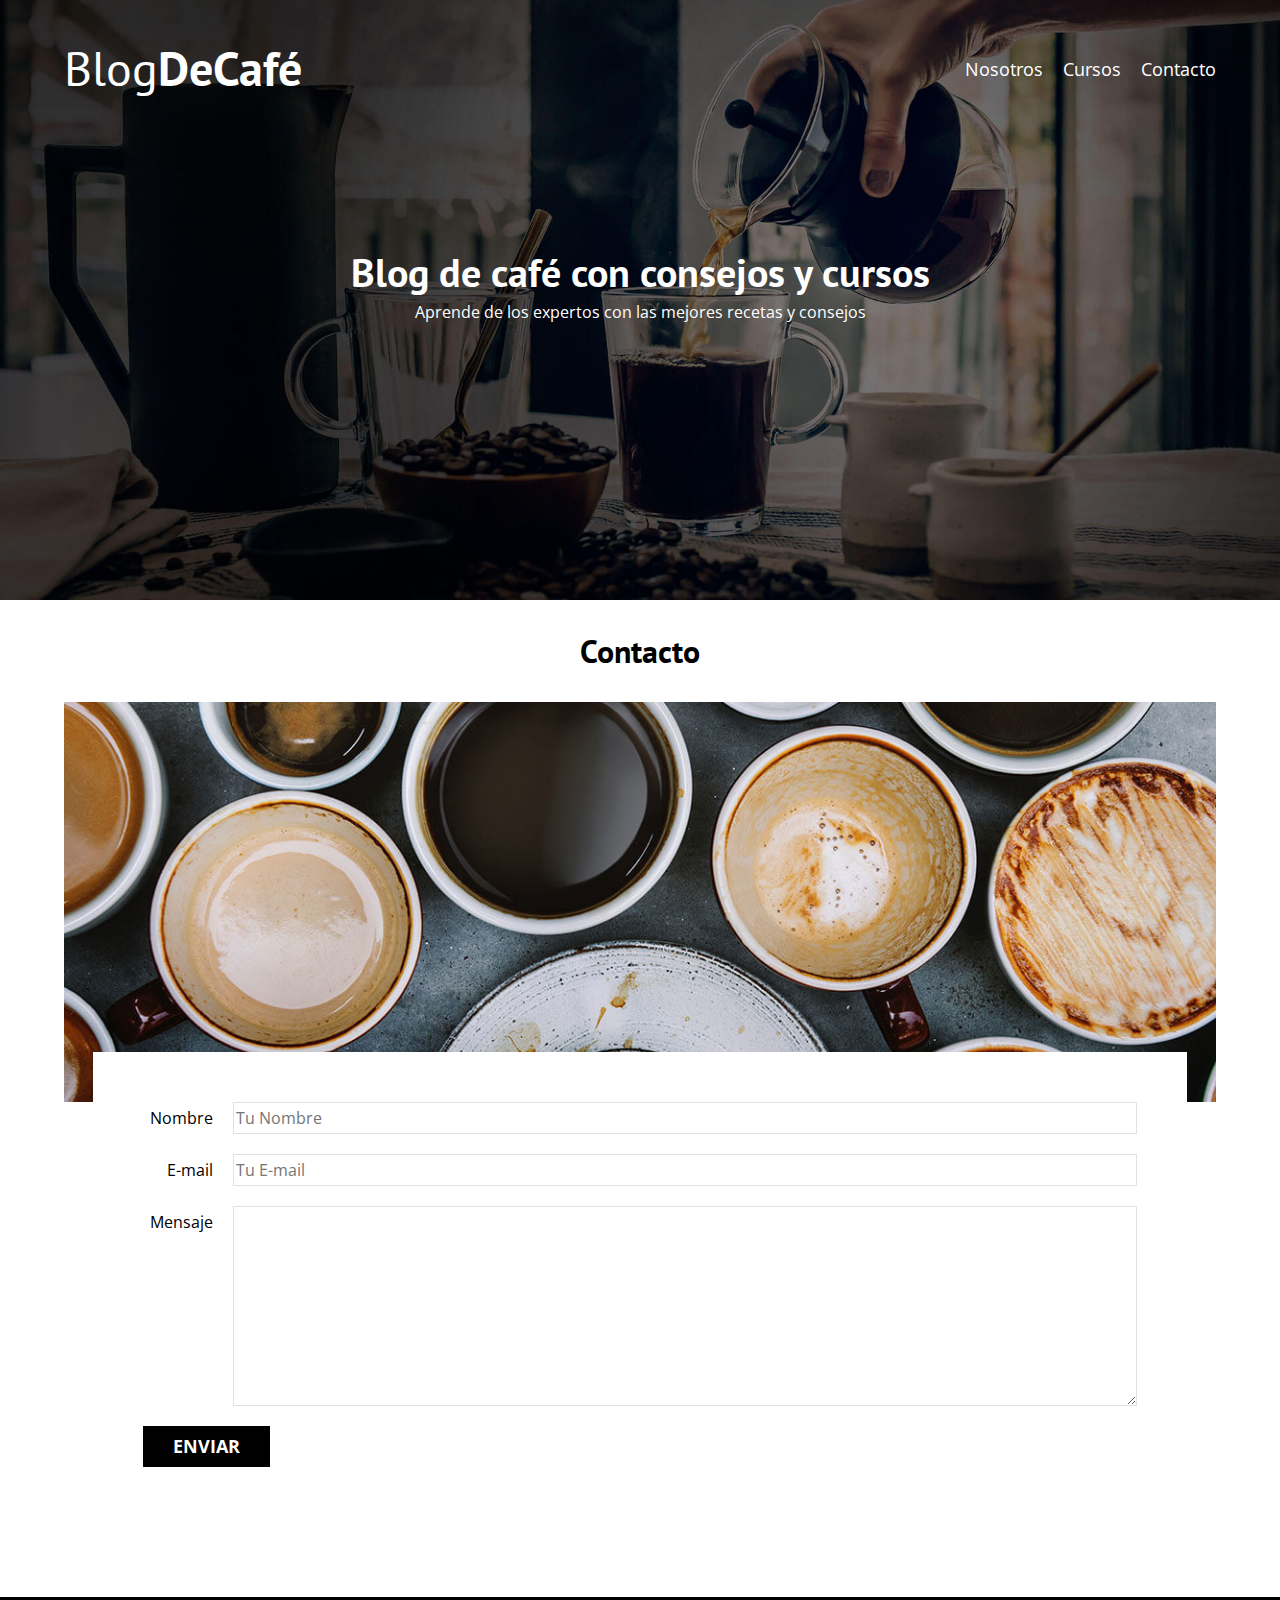
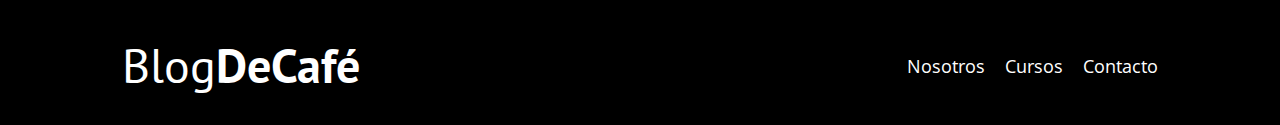
==== contacto.html @ 8dc5da5d "confirmar" ====
<!DOCTYPE html>
<html lang="en">
<head>
    <meta charset="UTF-8">
    <meta http-equiv="X-UA-Compatible" content="IE=edge">
    <meta name="viewport" content="width=device-width, initial-scale=1.0">
    <title>BlogDeCafé</title>
    <link rel="stylesheet" href="css/normalize.css">
    <link rel="preconnect" href="https://fonts.googleapis.com">
    <link rel="preconnect" href="https://fonts.gstatic.com" crossorigin>
    <link href="https://fonts.googleapis.com/css2?family=Open+Sans&family=PT+Sans:wght@400;700&display=swap" rel="stylesheet">
    <link rel="stylesheet" href="css/style.css">
</head>
<body>
    
    <header class="header">

        <div class="contenedor">
            <div class="barra">
                <a class="logo" href="index.html">
                    <h1 class="logo__nombre no-margin centrar-texto">Blog<span class="logo__bold">DeCafé</span></h1>
                </a>

                <nav class="navegacion">
                    <a href="nosotros.html"
                     class="navegacion__enlace">Nosotros</a>
                    <a href="cursos.html"
                     class="navegacion__enlace">Cursos</a>
                    <a href="contacto.html"
                     class="navegacion__enlace">Contacto</a>

                </nav>
            </div>
        </div>


        <div class="header__texto">
            <h2 class="no-margin">Blog de café con consejos y cursos</h2>
            <p class="no-margin">Aprende de los expertos con las mejores recetas y consejos</p>
        </div>
    </header>

    <main class="contenedor">
        <h3 class="centrar-texto">Contacto</h3>

        <div class="contacto-bg"></div>

        <form class="formulario">
            <div class="campo">
                <label class="campo__label" for="nombre">Nombre</label>
                <input 
                    class="campo__field"
                    type="text"
                    placeholder="Tu Nombre" 
                    id="nombre"
                >
            </div>
            <div class="campo">
                <label class="campo__label" for="email">E-mail</label>
                <input 
                    class="campo__field"
                    type="email"
                     placeholder="Tu E-mail"
                      id="email"
                >
            </div>
            <div class="campo">
                <label class="campo__label" for="mensaje">Mensaje</label>
                <textarea
                    class="campo__field campo__field--textarea"
                    id="mensaje"
                ></textarea>
            </div>

            <div class="campo">
                <input type="submit" value="Enviar" class="boton boton--primario"> 
            </div>
        </form>

        
    </main>

    <footer class="footer">
        <div class="contenedor">
            <div class="contenedor">
                <div class="barra">
                    <a class="logo" href="index.html">
                        <h1 class="logo__nombre no-margin centrar-texto">Blog<span class="logo__bold">DeCafé</span></h1>
                    </a>
    
                    <nav class="navegacion">
                        <a href="nosotros.html" class="navegacion__enlace">Nosotros</a>
                        <a href="cursos.html" class="navegacion__enlace">Cursos</a>
                        <a href="contacto.html" class="navegacion__enlace">Contacto</a>
                    </nav>
                </div>
        </div>
    </footer>

</body>
</html>
---- css/style.css ----
:root {
    --fuenteHeading: 'PT Sans', sans-serif;
    --fuenteParrafos: 'Open Sans', sans-serif;

    --primario: #784d3c;
    --gris: #e1e1e1;
    --blanco: #ffffff;
    --negro: #000000;
}

html {
    box-sizing: border-box;
    font-size: 62.5%;  /* 1 rem = 10px */
}
*, *:before, *:after {
    box-sizing: inherit;
}
body {
    font-family: var(--fuenteParrafos);
    font-size: 1.6rem;
    line-height: 2;
}

/** Globales **/
.contenedor {
    width: min(90%, 120rem);
    margin: 0 auto;
}
a {
    text-decoration: none;
}
h1, h2, h3, h4 {
    font-family: var(--fuenteHeading);
    line-height: 1.2;
}
h1 {
    font-size: 4.8rem;
}
h2 {
    font-size: 4rem;
}
h3 {
    font-size: 3.2rem;
}
h4 {
    font-size: 2.8rem;
}
img {
    max-width: 100%;
}
/** Utilidades **/
.no-margin {
    margin: 0;
}
.no-padding {
    padding: 0;
}
.centrar-texto {
    text-align: center;
}

/** Header **/ 
.header {
    background-image: url(../img/banner.jpg);
    height: 60rem;
    background-size: cover;
    background-repeat: no-repeat;
    background-position: center center;
}
.header__texto {
    text-align: center;
    color: var(--blanco);
    margin-top: 5rem;
}
@media (min-width: 768px) {
    .header__texto {
        margin-top: 15rem;
    }
}
.barra {
    padding-top: 4rem;
}
@media (min-width:768px ) {
    .barra {
        display: flex;
        justify-content: space-between;
        align-items: center;
    }
}
.logo {
    color: var(--blanco);
}
.logo__nombre {
    font-weight: 400;
}
.logo__bold {
    font-weight: 700;
}
@media (min-width: 768px) {
   .navegacion {
       display: flex;
       gap: 2rem;
   } 
}
.navegacion__enlace {
    display: block;
    text-align: center;
    font-size: 1.8rem;
    color: var(--blanco);
}

@media (min-width: 768px) {
    .contenido-principal {
        display: grid;
        grid-template-columns: 2fr 1fr;
        column-gap: 4rem;
    }
}
.entrada {
    border-bottom: 1px solid var(--gris);
    margin-bottom: 2rem;
}
.entrada:last-of-type {
    border: none;
    margin-bottom: 0;
}
.boton {
    display: block;
    font-size: var(--fuenteHeading);
    color: var(--blanco);
    text-align: center;
    padding: 1rem 3rem;
    font-size: 1.8rem;
    text-transform: uppercase;
    font-weight: 700;
    margin-bottom: 2rem;
    border: none;
}
@media (min-width: 768px) {
    .boton {
        display: inline-block;
    }
}
.boton:hover {
    cursor: pointer;
}
.boton--primario {
    background-color: var(--negro);
}
.boton--secundario {
    background-color: var(--primario);
}
.cursos {
    list-style: none;
}
.widget-curso {
    border-bottom: 1px solid var(--gris);
    margin-bottom: 2rem;
}
.widget-curso:last-of-type {
    border: none;
    margin-bottom: 0;
}
.widget-curso__label {
    font-family: var(--fuenteHeading);
    font-weight: bold;
}
.widget-curso__info {
    font-weight: normal;
}
.widget-curso__label,
.widget-curso__info {
    font-size: 2rem;
}

.footer {
    background-color: var(--negro);
    padding-bottom: 3rem;
    margin-top: 4rem;
}

/** Sobre Nosotros **/
@media (min-width: 768px) {
    .sobre-nosotros {
        display: grid;
        grid-template-columns: repeat(2, 1fr);
        column-gap: 2rem;
    }
}

/** Cursos **/
.curso {
    padding: 3rem 0;
    border-bottom: 1px solid var(--gris);
}
@media (min-width: 768px) {
    .curso {
        display: grid;
        grid-template-columns: 1fr 2fr;
        column-gap: 2rem;
    }
}
.curso:last-of-type {
    border: none;
}
.curso__label {
    font-family: var(--fuenteHeading);
    font-weight: bold;
}
.curso__info {
    font-weight: normal;
}
.curso__label,
.curso__info {
    font-size: 2rem;
}

/** Contacto **/
.contacto-bg {
    background-image: url(../img/contacto.jpg);
    height: 40rem;
    background-size: cover;
    background-repeat: no-repeat;
}

.formulario {
    background-color: var(--blanco);
    margin: -5rem auto 0 auto;
    width: 95%;
    padding: 5rem;
}
.campo {
    display: flex;
    margin-bottom: 2rem;
}
.campo__label {
    flex: 0 0 9rem;
    text-align: right;
    padding-right: 2rem;
}
.campo__field {
    flex: 1;
    border: 1px solid var(--gris);
}
.campo__field--textarea {
    height: 20rem;
}
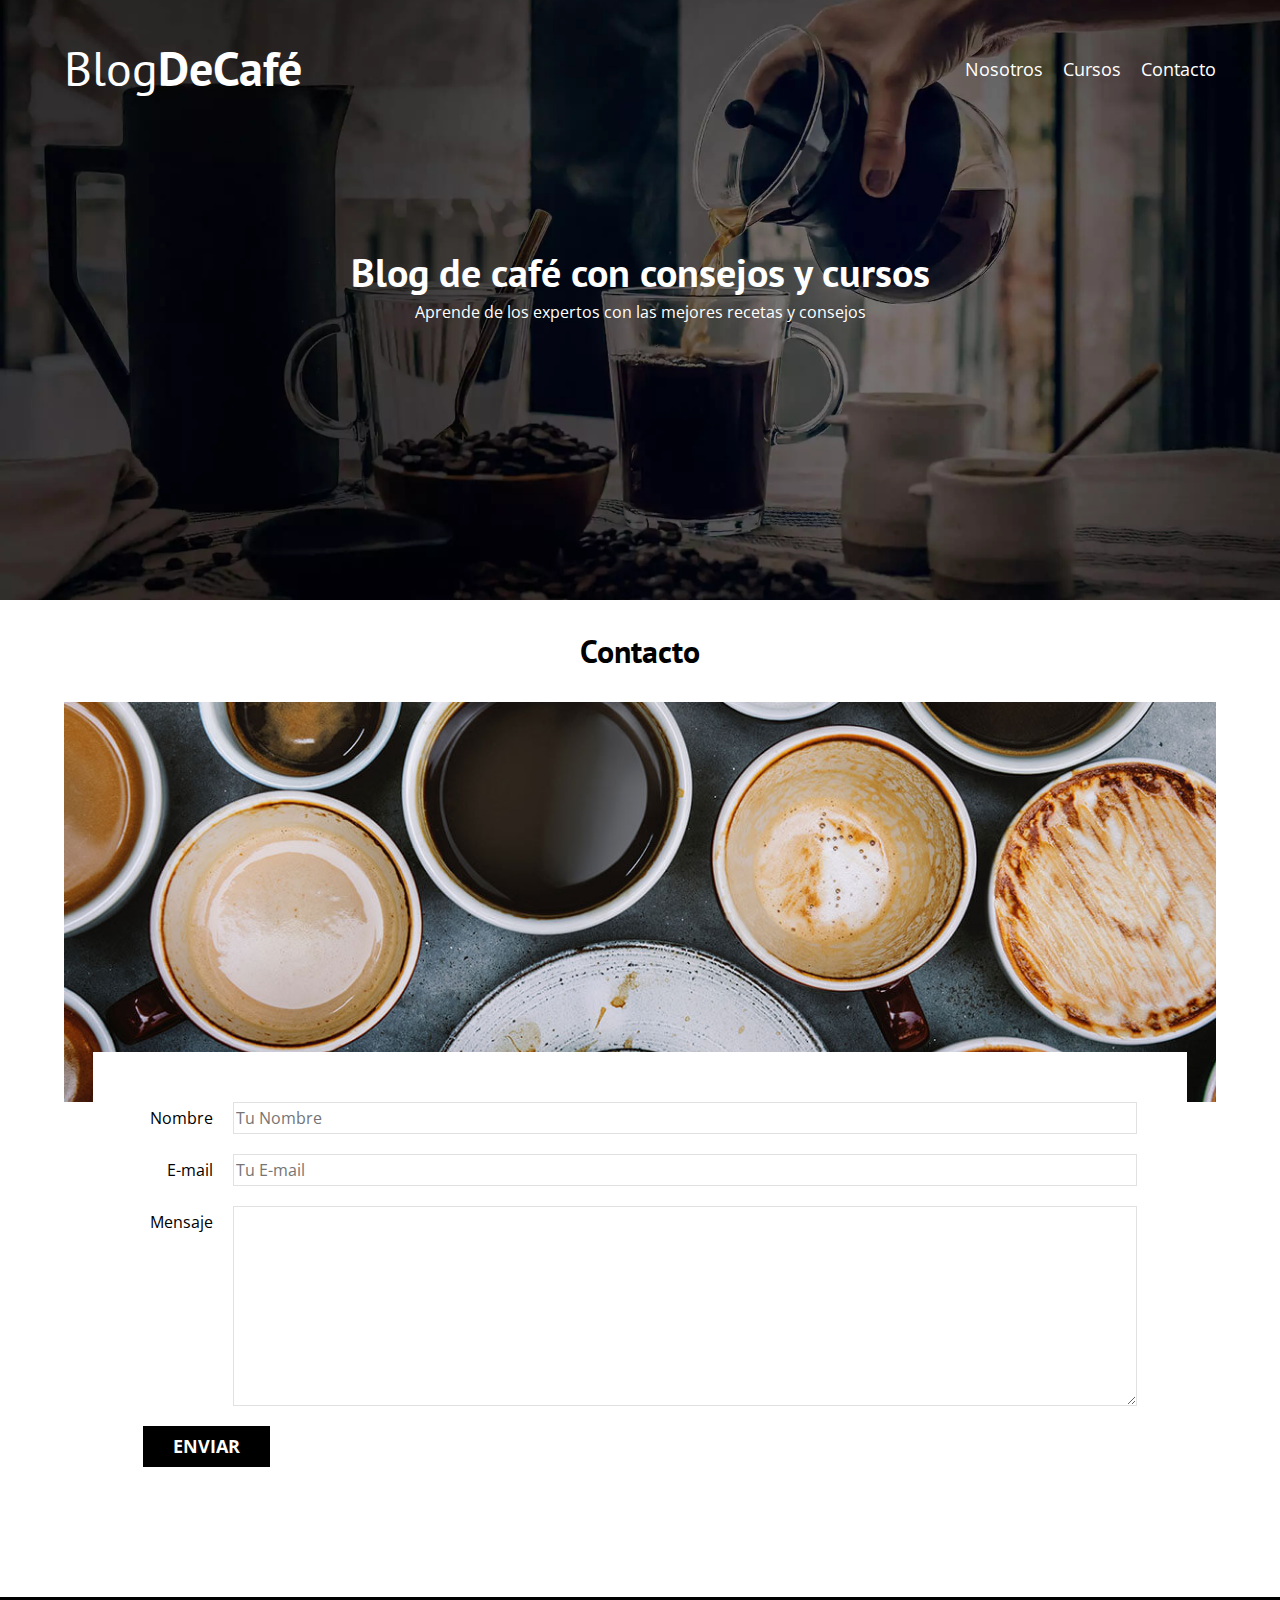
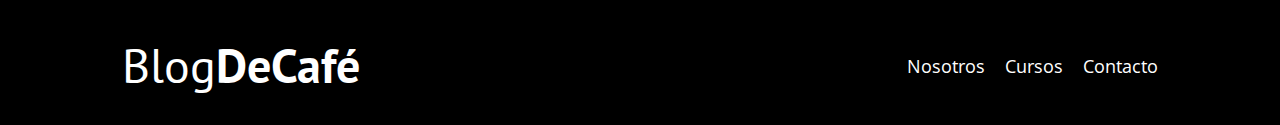
==== commit 4c310b90: "confirmar" ====
--- a/contacto.html
+++ b/contacto.html
@@ -96,6 +96,6 @@
                 </div>
         </div>
     </footer>
-
+    <script src="js/modernizr.js"></script>
 </body>
 </html>--- a/css/style.css
+++ b/css/style.css
@@ -60,8 +60,13 @@
 }
 
 /** Header **/ 
+.webp .header {
+    background-image: url(../img/banner.webp);
+}
+.no-webp .header {
+    background-image: url(../img/banner.jpg);
+}
 .header {
-    background-image: url(../img/banner.jpg);
     height: 60rem;
     background-size: cover;
     background-repeat: no-repeat;
